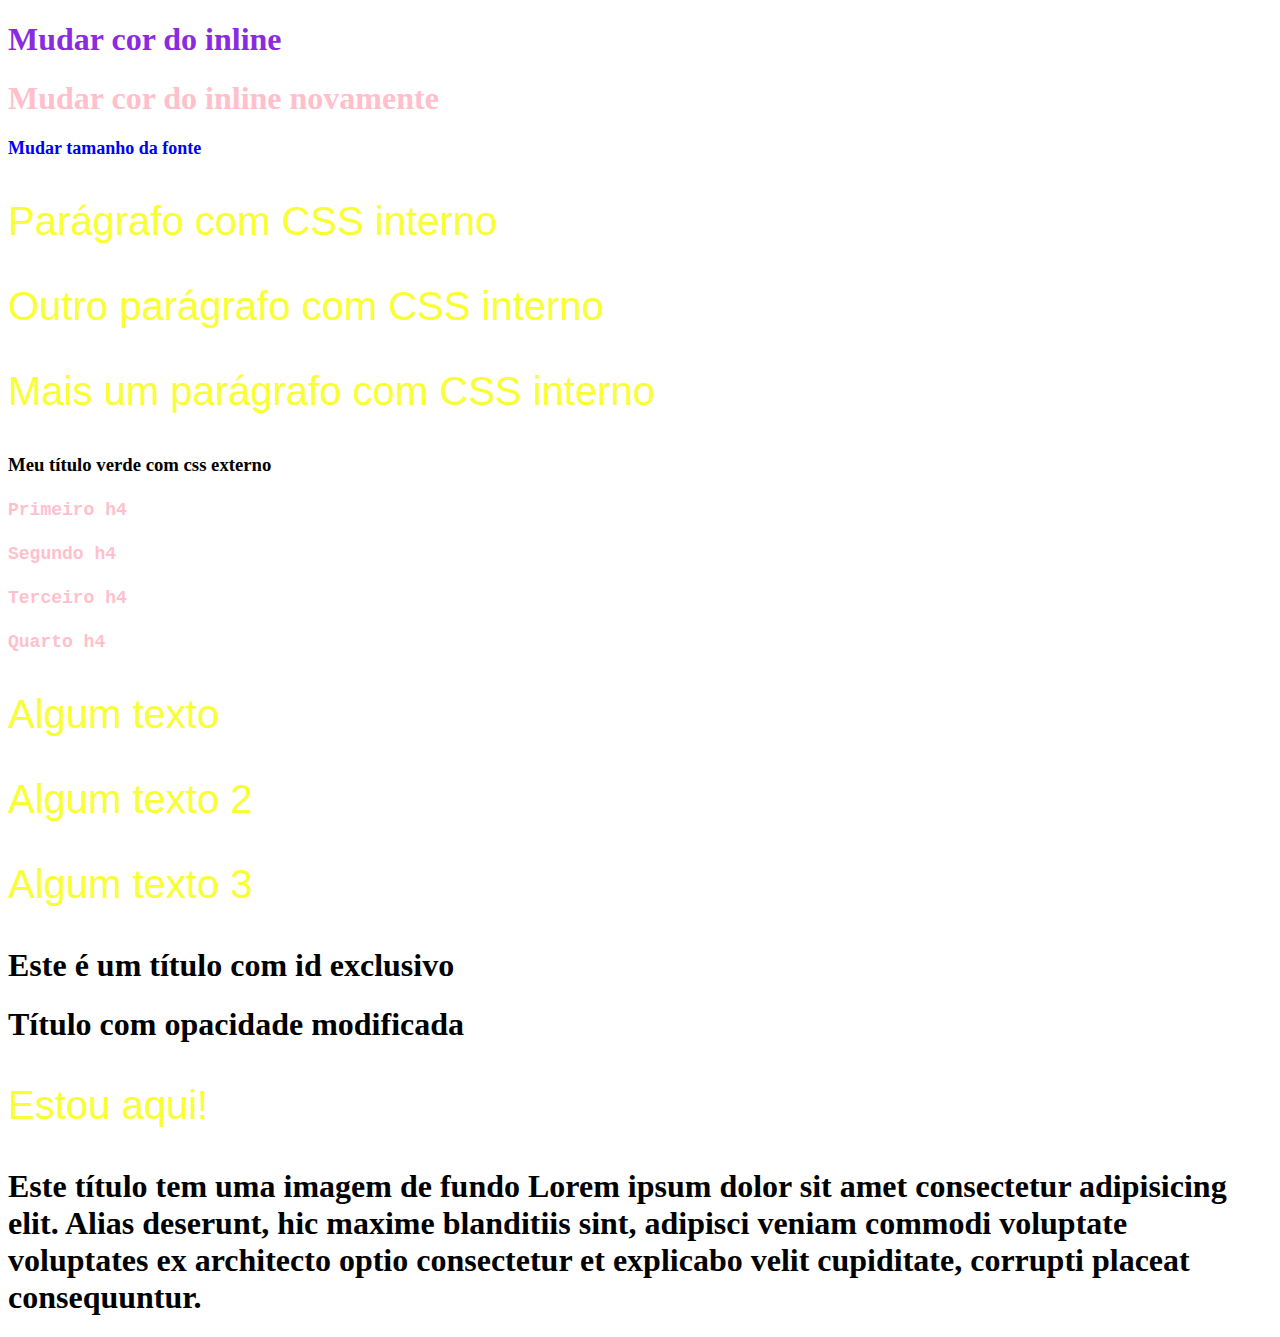
==== Anotações e exercícios/CursoHTMLCSS/3_section/index.html @ 98f5fef6 "Anotações e exercícios section 1,2,3,4" ====
<!DOCTYPE html>
<html lang="en">
<head>
    <meta charset="UTF-8">
    <meta name="viewport" content="width=device-width, initial-scale=1.0">
    <title>CSS</title>
    <!-- 3- Internal CSS-->
    <style>
        p{
            color: rgb(248, 255, 50);
            font-family: 'Trebuchet MS', 'Lucida Sans Unicode', 'Lucida Grande', 'Lucida Sans', Arial, sans-serif;
            font-size: 40px;
        }
    </style>
    <!-- 4-External CSS-->
     <link rel="stylesheet" href="style.CSS">
     <link rel="stylesheet" href="titles.css">
</head>
<body>
    <!-- 1-Inline CSS-->
     <h1 style="color: blueviolet;">Mudar cor do inline</h1>
     <h1 style="color: pink;">Mudar cor do inline novamente</h1>

    <!-- 2-Múltiplas regras-->
     <h1 style="font-size: large; color: blue;">Mudar tamanho da fonte</h1>

     <p>Parágrafo com CSS interno</p>
     <p>Outro parágrafo com CSS interno</p>
     <p>Mais um parágrafo com CSS interno</p>

     <!-- 4-External CSS-->
      <h3>Meu título verde com css externo</h3>

      <h4>Primeiro h4</h4>
      <h4>Segundo h4</h4>
      <h4>Terceiro h4</h4>
      <h4>Quarto h4</h4>

      <!-- 8-Classes-->
       <p class="paragraph">Algum texto</p>
       <p class="paragraph">Algum texto 2</p>
       <p class="paragraph">Algum texto 3</p>

       <!-- 9-Ids-->
        <h1 id="exclusive-title">Este é um título com id exclusivo</h1>
    <!-- 15-rgba-->
     <h1 id="rgba"> Título com opacidade modificada</h1>

     <!-- 18-Opacidade no bg-->
      <div class="bg-opacity">
        <p id="texto-op">Estou aqui!</p>
      </div>

      <!-- 20-Imagem bg-->
       <h1 class="bg-image"> Este título tem uma imagem de fundo Lorem ipsum dolor sit amet consectetur adipisicing elit. Alias deserunt, hic maxime blanditiis sint, adipisci veniam commodi voluptate voluptates ex architecto optio consectetur et explicabo velit cupiditate, corrupti placeat consequuntur.</h1>

</body>
</html>
---- Anotações e exercícios/CursoHTMLCSS/3_section/titles.css ----
h4{
    color: pink;
    font-family: 'Courier New', Courier, monospace;
    font-size: large;
    font-weight: bolder;
}
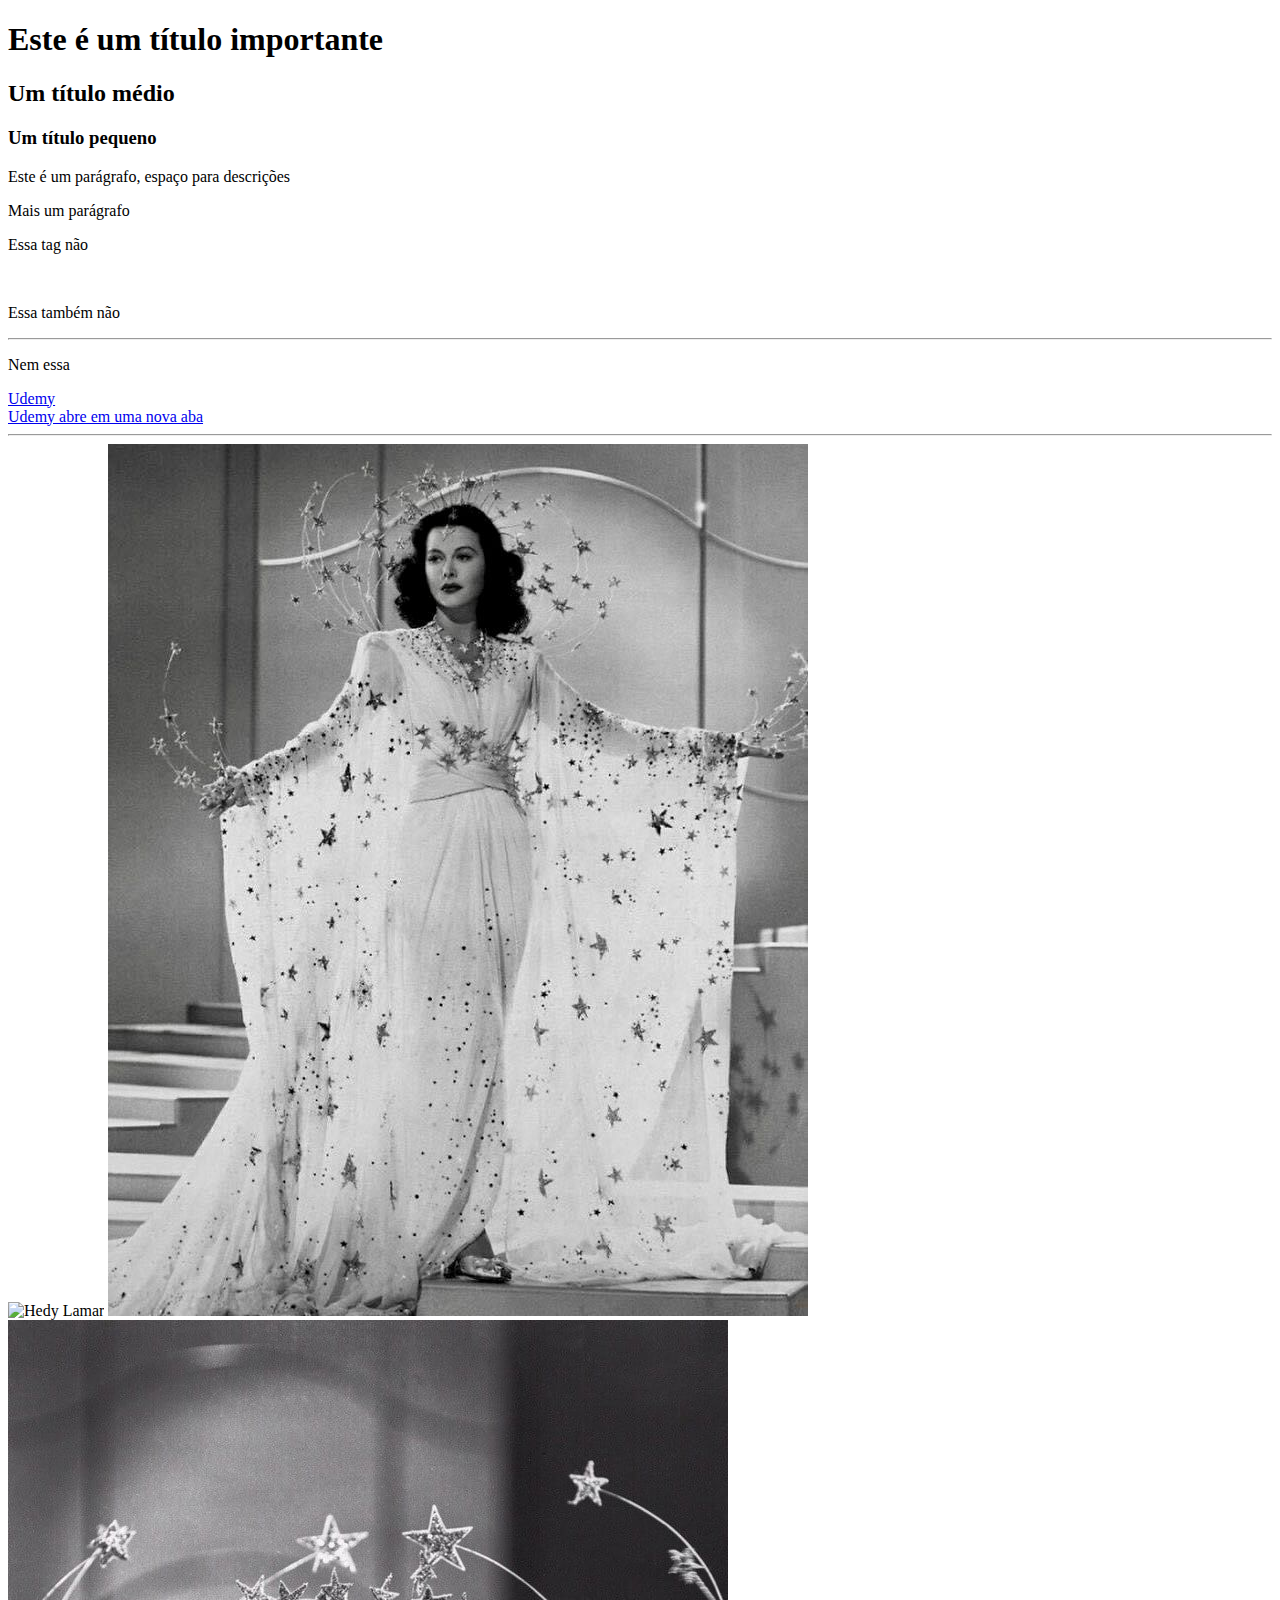
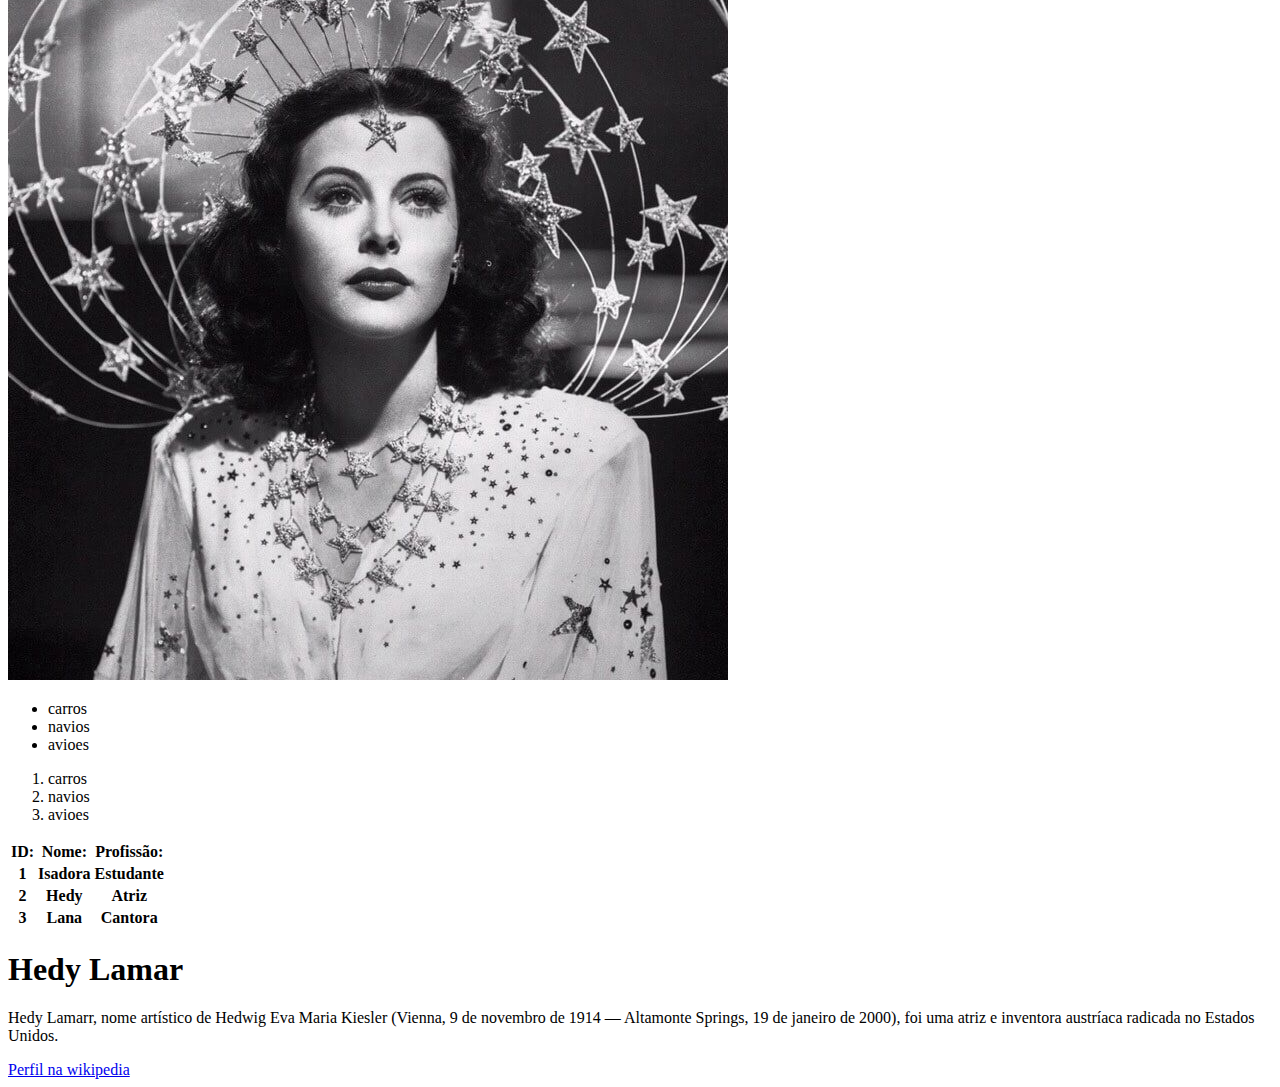
==== commit 358d6154: "update" ====
--- a/Anotações e exercícios/CursoHTMLCSS/3_section/index.html
+++ b/Anotações e exercícios/CursoHTMLCSS/3_section/index.html
@@ -3,56 +3,86 @@
 <head>
     <meta charset="UTF-8">
     <meta name="viewport" content="width=device-width, initial-scale=1.0">
-    <title>CSS</title>
-    <!-- 3- Internal CSS-->
-    <style>
-        p{
-            color: rgb(248, 255, 50);
-            font-family: 'Trebuchet MS', 'Lucida Sans Unicode', 'Lucida Grande', 'Lucida Sans', Arial, sans-serif;
-            font-size: 40px;
-        }
-    </style>
-    <!-- 4-External CSS-->
-     <link rel="stylesheet" href="style.CSS">
-     <link rel="stylesheet" href="titles.css">
+    <title>Introdução_ao_HTML</title>
 </head>
 <body>
-    <!-- 1-Inline CSS-->
-     <h1 style="color: blueviolet;">Mudar cor do inline</h1>
-     <h1 style="color: pink;">Mudar cor do inline novamente</h1>
+  <!-- 1-títulos --> 
+   <h1>Este é um título importante</h1>
+   <h2>Um título médio</h2>
+   <h3>Um título pequeno</h3>
+   
+   <!-- 2-parágrafos -->
+    <p>Este é um parágrafo, espaço para descrições</p>
+    <p>Mais um parágrafo</p>
 
-    <!-- 2-Múltiplas regras-->
-     <h1 style="font-size: large; color: blue;">Mudar tamanho da fonte</h1>
+    <!-- 3-tags sem conteúdo-->
+     <p>Essa tag não</p>
+     <br />
+     <p>Essa também não</p>
+     <hr />
+     <p>Nem essa</p>
 
-     <p>Parágrafo com CSS interno</p>
-     <p>Outro parágrafo com CSS interno</p>
-     <p>Mais um parágrafo com CSS interno</p>
+    <!-- 4-Comentários -->
+     <!-- mais um comentário -->
 
-     <!-- 4-External CSS-->
-      <h3>Meu título verde com css externo</h3>
+    <!-- 5-Atributos -->
+     <a href="https://www.udemy.com/home/my-courses/learning/">Udemy</a>
+     <br />
 
-      <h4>Primeiro h4</h4>
-      <h4>Segundo h4</h4>
-      <h4>Terceiro h4</h4>
-      <h4>Quarto h4</h4>
+     <!-- 6-Abrir link nova aba-->
+     <a href="https://www.udemy.com/home/my-courses/learning/" target="_blank">Udemy abre em uma nova aba</a>
+     
+     <hr />
 
-      <!-- 8-Classes-->
-       <p class="paragraph">Algum texto</p>
-       <p class="paragraph">Algum texto 2</p>
-       <p class="paragraph">Algum texto 3</p>
+    <!-- 7-Colocar imagens-->
+    <!-- 8-Atributo alt-->
+     <img src="https://i.pinimg.com/564x/9f/62/b0/9f62b015c09be8522c235164d0ea70af.jpg" alt="Hedy Lamar">
+     <img src="img/Hedy Lamarr.jpeg" alt="Hedy Lamar">
+     <img src="img/download.jpeg" alt="Hedy lamar">
 
-       <!-- 9-Ids-->
-        <h1 id="exclusive-title">Este é um título com id exclusivo</h1>
-    <!-- 15-rgba-->
-     <h1 id="rgba"> Título com opacidade modificada</h1>
+    <!-- 9-Listas não ordenadas-->
+    <ul>
+        <li>carros</li>
+        <li>navios</li>
+        <li>avioes</li>
+    </ul>
 
-     <!-- 18-Opacidade no bg-->
-      <div class="bg-opacity">
-        <p id="texto-op">Estou aqui!</p>
+    <!-- 10-Listas ordenadas-->
+     <ol>
+        <li>carros</li>
+        <li>navios</li>
+        <li>avioes</li>
+     </ol>
+
+    <!-- 11-Tabelas -->
+     <table>
+        <tr>
+            <th>ID:</th>
+            <th>Nome:</th>
+            <th>Profissão:</th>
+        </tr>
+        <tr>
+            <th>1</th>
+            <th>Isadora</th>
+            <th>Estudante</th>
+        </tr>
+        <tr>
+            <th>2</th>
+            <th>Hedy </th>
+            <th>Atriz</th>
+        </tr>
+        <tr>
+            <th>3</th>
+            <th>Lana</th>
+            <th>Cantora</th>
+        </tr>
+     </table>
+
+     <!-- 12-Tag div -->
+      <div>
+        <h1>Hedy Lamar</h1>
+        <p>Hedy Lamarr, nome artístico de Hedwig Eva Maria Kiesler (Vienna, 9 de novembro de 1914 — Altamonte Springs, 19 de janeiro de 2000), foi uma atriz e inventora austríaca radicada no Estados Unidos.</p>
+        <a href="https://pt.wikipedia.org/wiki/Hedy_Lamarr" target="_blank">Perfil na wikipedia</a>
       </div>
-
-      <!-- 20-Imagem bg-->
-       <h1 class="bg-image"> Este título tem uma imagem de fundo Lorem ipsum dolor sit amet consectetur adipisicing elit. Alias deserunt, hic maxime blanditiis sint, adipisci veniam commodi voluptate voluptates ex architecto optio consectetur et explicabo velit cupiditate, corrupti placeat consequuntur.</h1>
-
 </body>
 </html>